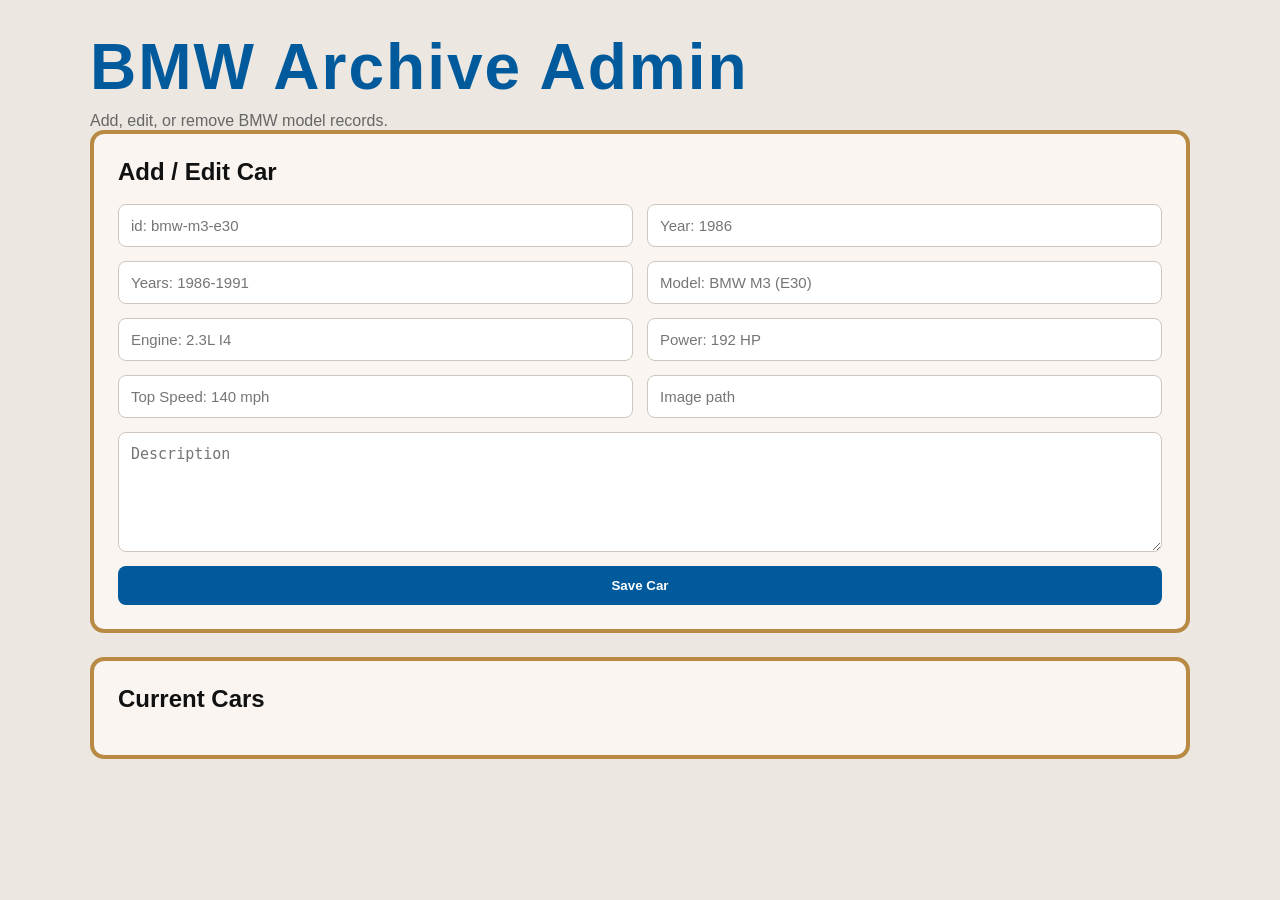
==== bmw-archive/admin.html @ a0e9242c "Build AWS admin panel with GET and POST API integration" ====
<!doctype html>
<html lang="en">

<head>

  <!-- Allows browser to understand standard text characters -->
  <meta charset="UTF-8" />

  <!-- Makes website scale properly on mobile devices -->
  <meta name="viewport" content="width=device-width, initial-scale=1.0" />

  <!-- Text shown on browser tab -->
  <title>BMW Archive Admin</title>

  <!-- Connect HTML to external CSS file -->
  <link rel="stylesheet" href="admin.css" />

</head>

<body>

  <!-- Main wrapper containing entire admin page -->
  <main class="admin-page">

    <!-- Top section of page -->
    <header class="admin-header">

      <!-- Main page title -->
      <h1>BMW Archive Admin</h1>

      <!-- Small explanation under title -->
      <p>Add, edit, or remove BMW model records.</p>

    </header>

    <!-- Section for form inputs -->
    <section class="admin-panel">

      <h2>Add / Edit Car</h2>

      <!-- Form where user enters car data -->
      <form id="carForm">

        <!-- Unique identifier for each car -->
        <input
          type="text"
          id="id"
          placeholder="id: bmw-m3-e30"
          required />

        <!-- Single year car was introduced -->
        <input
          type="text"
          id="year"
          placeholder="Year: 1986"
          required />

        <!-- Production years -->
        <input
          type="text"
          id="years"
          placeholder="Years: 1986-1991"
          required />

        <!-- Car model name -->
        <input
          type="text"
          id="model"
          placeholder="Model: BMW M3 (E30)"
          required />

        <!-- Engine information -->
        <input
          type="text"
          id="engine"
          placeholder="Engine: 2.3L I4"
          required />

        <!-- Horsepower -->
        <input
          type="text"
          id="power"
          placeholder="Power: 192 HP"
          required />

        <!-- Vehicle speed -->
        <input
          type="text"
          id="topSpeed"
          placeholder="Top Speed: 140 mph"
          required />

        <!-- Image location/path -->
        <input
          type="text"
          id="image"
          placeholder="Image path"
          required /> 
        
        <img id="previewImage" src="" alt="Preview" class="admin-thumbnail" style="display: none;" />

        <!-- Longer description -->
        <textarea
          id="description"
          placeholder="Description"
          required></textarea>
          
        <!-- Submit button -->
        <button type="submit">Save Car</button>
        
      </form>

    </section>

    <!-- Section where saved cars appear -->
    <section class="admin-panel">

      <h2>Current Cars</h2>

      <!-- JavaScript inserts car list here -->
      <div id="carList" class="car-list"></div>
      
      

    </section>

  </main>

  <!-- Connect JavaScript file -->
  <script src="admin.js"></script>

</body>
</html>
---- bmw-archive/admin.css ----
/* Reset browser default spacing */
* {
  box-sizing: border-box;
  margin: 0;
  padding: 0;
}

/* Whole page styling */
body {
  font-family: Arial, sans-serif;
  background: #ece7e0;
  color: #111;
  padding: 30px;
}

/* Main container */
.admin-page {
  max-width: 1100px;
  margin: 0 auto;
}

/* Header section */
.admin-header p {
  color: #666;
  margin-top: 8px;
}

/* Main title */
.admin-header h1 {
  font-family: "Barlow Condensed", sans-serif;
  font-size: 64px;
  color: #005a9c;
  letter-spacing: 2px;
}

/* Card container sections */
.admin-panel {
  background: #faf5f1;
  border: 4px solid #b88a44;
  border-radius: 14px;
  padding: 24px;
  margin-bottom: 24px;
}

/* Individual saved car */
.admin-car {
  display: flex;
  justify-content: space-between;
  align-items: center;
  padding: 16px;
  background: white;
  border: 1px solid #ddd;
  border-radius: 10px;
  transition: 0.2s ease;
}

.admin-car:hover {
  border-color: #b88a44;
}

.admin-car button:hover {
  background: #b71c1c;
}

/* Section titles */
.admin-panel h2 {
  margin-bottom: 18px;
}

.admin-car button {
  background: #d62828;
  color: white;
  border: none;
  padding: 8px 14px;
  border-radius: 6px;
  cursor: pointer;
}

.admin-actions {
  display: flex;
  gap: 8px;
}

.admin-thumbnail {
  width: 180px;
  margin-top: 8px;
  border-radius: 8px;
}

.delete-btn {
  margin-top: 10px;
  background: #d62828;
  color: white;
  border: none;
  padding: 8px 14px;
  border-radius: 6px;
  cursor: pointer;
}

.delete-btn:hover {
  background: #b71c1c;
}

.edit-btn {
  background: #005a9c;
  margin-right: 8px;
}

.edit-btn:hover {
  background: #00467a;
}

/* Form layout */
form {
  display: grid;
  grid-template-columns: 1fr 1fr;
  gap: 14px;
}

/* Input boxes */
input,
textarea {
  padding: 12px;
  border: 1px solid #cfc7bf;
  border-radius: 8px;
  font-size: 15px;
}

/* Text area box */
textarea {
  min-height: 120px;
  resize: vertical;
  grid-column: span 2;
}

/* Submit button */
button {
  padding: 12px 18px;
  background: #005a9c;
  color: white;
  border: none;
  border-radius: 8px;
  font-weight: bold;
  cursor: pointer;
}

form button {
  grid-column: span 2;
}

/* Section holding saved cars */
.car-list {
  display: grid;
  gap: 12px;
}

.car-details {
  margin-top: 10px;
}

.car-details p {
  font-size: 14px;
  margin-bottom: 6px;
  color: #444;
}

.description-preview {
  max-width: 600px;
  line-height: 1.4;
  color: #666;
}

#previewImage {
  width: 300px;
  margin-top: 12px;
  border-radius: 8px;
  display: none;
}
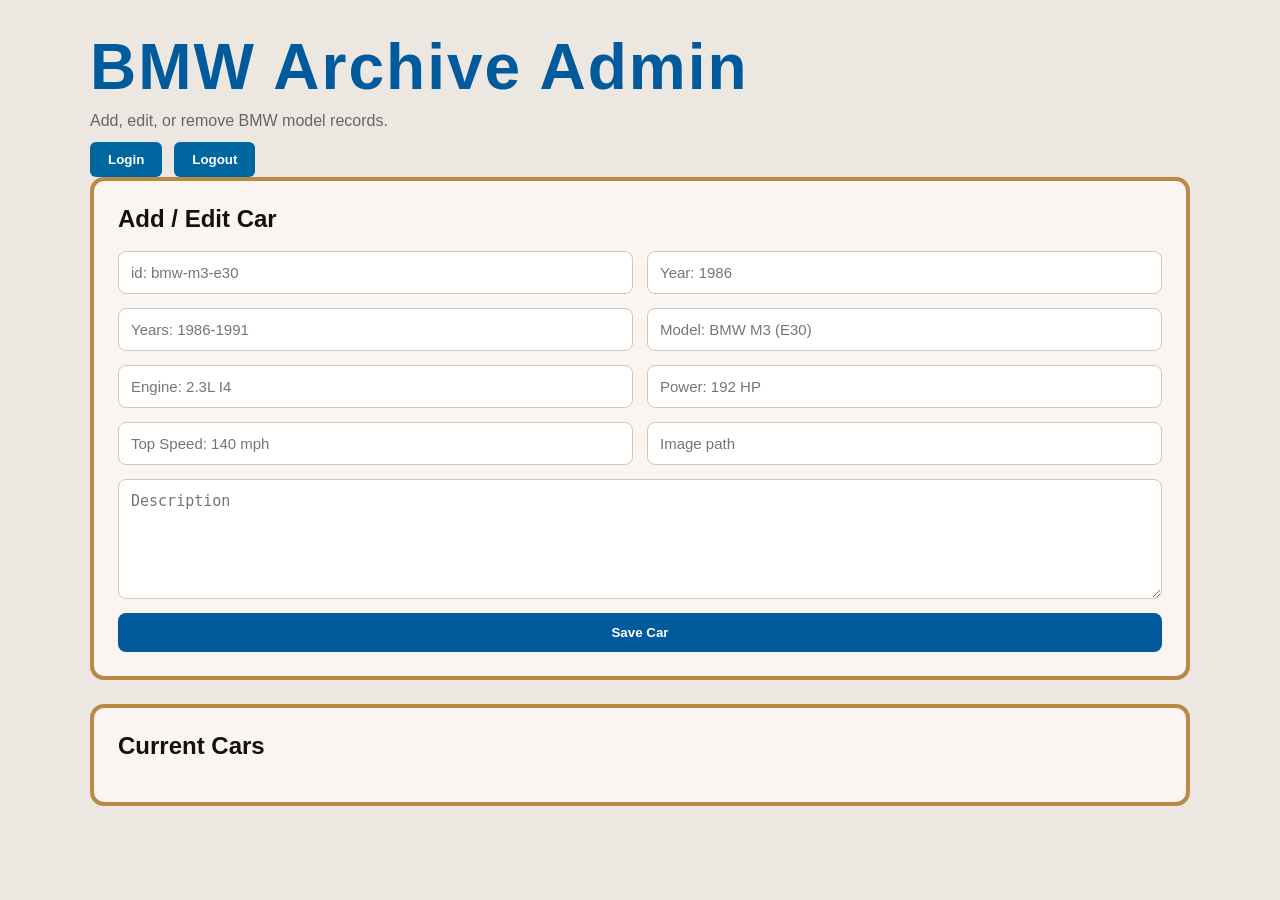
==== commit f03a514c: "Add Cognito login controls to admin panel" ====
--- a/bmw-archive/admin.html
+++ b/bmw-archive/admin.html
@@ -30,6 +30,11 @@
 
       <!-- Small explanation under title -->
       <p>Add, edit, or remove BMW model records.</p>
+
+      <div class="auth-controls">
+        <button type="button" onclick="login()">Login</button>
+        <button type="button" onclick="logout()">Logout</button>
+      </div>
 
     </header>
 
--- a/bmw-archive/admin.css
+++ b/bmw-archive/admin.css
@@ -97,6 +97,26 @@
   cursor: pointer;
 }
 
+.auth-controls {
+  display: flex;
+  gap: 12px;
+  margin-top: 12px;
+}
+
+.auth-controls button {
+  background: #0066a0;
+  color: white;
+  border: none;
+  padding: 10px 18px;
+  border-radius: 6px;
+  font-weight: 700;
+  cursor: pointer;
+}
+
+.auth-controls button:hover {
+  background: #004f7c;
+}
+
 .delete-btn:hover {
   background: #b71c1c;
 }
